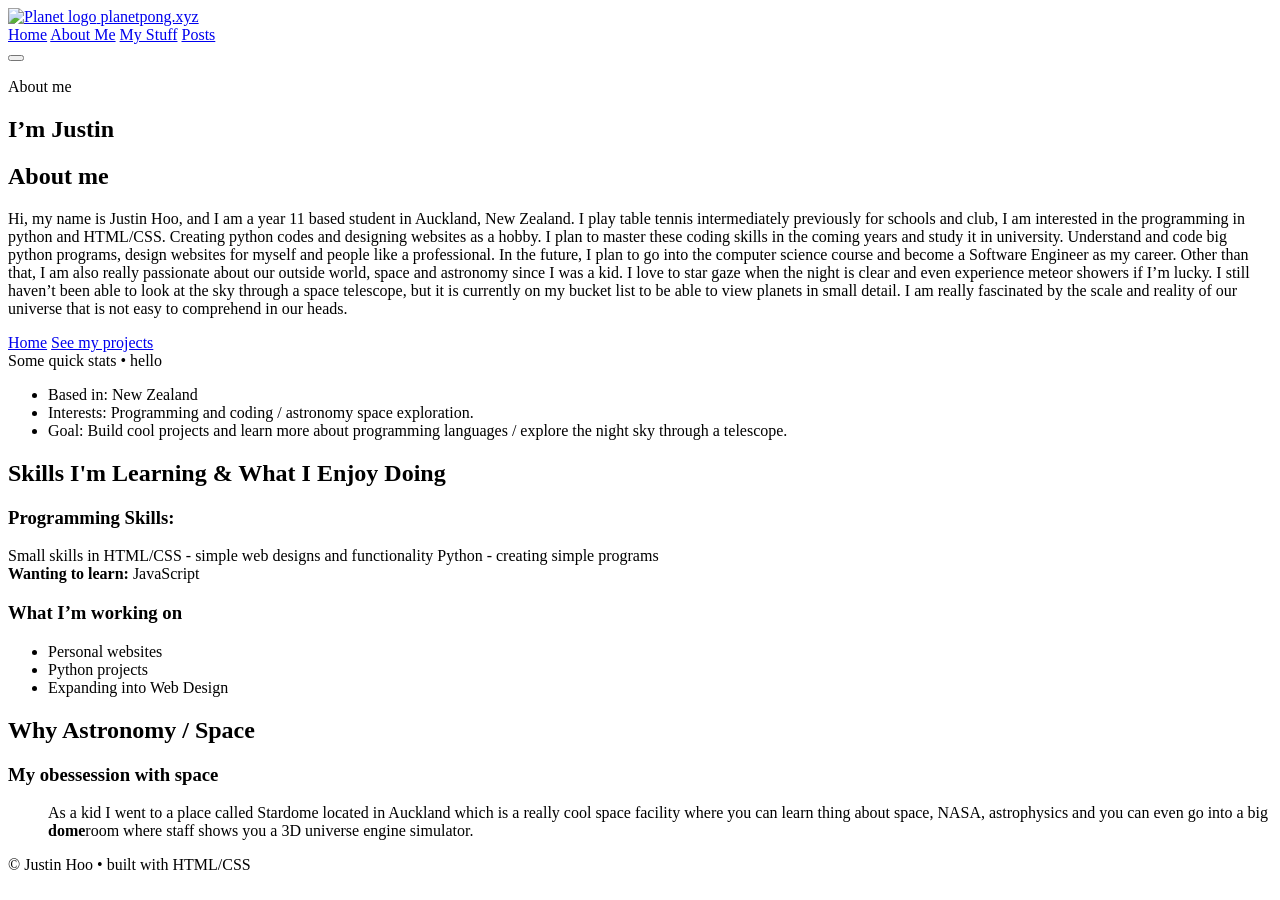
==== about.html @ 02dd9803 "Update about.html" ====
<!doctype html>
<html lang="en">
<head>
  <meta charset="UTF-8" />
  <meta name="viewport" content="width=device-width, initial-scale=1.0" />
  <title>About Me • Justin Hoo</title>
  <link rel="icon" href="mylogo.png" type="image/png">
  <link rel="stylesheet" href="style.css" />
      <link href="https://fonts.googleapis.com/css2?family=Inter:wght@300;400;600;700&family=Rubik:wght@400;500;700&display=swap" rel="stylesheet">

</head>
<body>
  <div class="bg">
    <div class="stars"></div>
    <div class="stars stars2"></div>
    <div class="stars stars3"></div>
    <div class="nebula"></div>
    <div class="vignette"></div>
  </div>

  <header class="topbar">
    <div class="container topbar__inner">
      <a class="brand" href="index.html" aria-label="Go to Home">
  <img src="mylogo.png" alt="Planet logo" class="brand__logo">

  <span class="brand__text">planetpong.xyz</span>
</a>

      <nav class="nav" aria-label="Primary">
        <a class="nav__link" href="index.html">Home</a>
        <a class="nav__link active" href="about.html">About Me</a>
        <a class="nav__link" href="projects.html">My Stuff</a>
        <a class="nav__link" href="posts.html">Posts</a>
      
      </nav>

      <button class="navbtn" id="navToggle" aria-label="Toggle menu" aria-expanded="false">
        <span></span><span></span><span></span>
      </button>
    </div>
  </header>

  <main class="container">
    <section class="section hero">
      <div class="hero__content reveal">
        <p class="kicker">About me</p>
        <h1 class="title">I’m <span class="accent">Justin</span></h1>
        <h2>About me</h2>
        <p class="subtitle">
          Hi, my name is Justin Hoo, and I am a year 11 based student in Auckland, New Zealand. I play table tennis intermediately previously for schools and club, I am interested in the programming in python and HTML/CSS. Creating python codes and designing websites as a hobby. I plan to master these coding skills in the coming years and study it in university. Understand and code big python programs, design websites for myself and people like a professional. In the future, I plan to go into the computer science course and become a Software Engineer as my career. 
          Other than that, I am also really passionate about our outside world, space and astronomy since I was a kid. I love to star gaze when the night is clear and even experience meteor showers if I’m lucky. I still haven’t been able to look at the sky through a space telescope, but it is currently on my bucket list to be able to view planets in small detail. I am really fascinated by the scale and reality of our universe that is not easy to comprehend in our heads.
        </p>
</p> 

    
        <div class="hero__actions">
          <a class="btn btn--ghost" href="index.html">Home</a>
          <a class="btn btn--ghost" href="projects.html">See my projects</a>
        </div>
      </div>

      <div class="hero__card reveal" style="--delay: 120ms">
        <div class="card">
          <div class="card__header">
            <span class="pill">Some quick stats</span>
            <span class="muted">• hello</span>
          </div>
          <ul class="list">
            <li>Based in: New Zealand</li>
            <li>Interests: Programming and coding / astronomy space exploration.</li>
            <li>Goal: Build cool projects and learn more about programming languages / explore the night sky through a telescope.</li>
          </ul>
          
        </div>
      </div>
    </section>

    <section class="section">
      <div class="section__head reveal">
        <h2>Skills I'm Learning & What I Enjoy Doing</h2>
      </div>

      <div class="grid-2">
        <div class="card reveal">
          <h3>Programming Skills:</h3>
          <div class="tags">
            <span class="tag">Small skills in HTML/CSS - simple web designs and functionality</span>
            <span class="tag">Python - creating simple programs</span>
          </div>
          <div class="note">
            <strong>Wanting to learn:</strong> JavaScript
          </div>
        </div>

        <div class="card reveal" style="--delay: 80ms">
          <h3>What I’m working on</h3>
          <p class="muted">

          </p>
          <ul class="list">
            <li>Personal websites</li>
            <li>Python projects</li>
            <li>Expanding into Web Design</li>
          </ul>
        </div>
      </div>
    </section>

    <section class="section">
      <div class="section__head reveal">
        <h2>Why Astronomy / Space</h2>
      
      </div>



        <div class="card reveal" style="--delay: 80ms">
          <h3>My obessession with space</h3>
          <p class="muted">

          </p>
          <ul class="list">
            <p>As a kid I went to a place called Stardome located in Auckland which is a really cool space facility where you can learn thing
              about space, NASA, astrophysics and you can even go into a big <strong>dome</strong>room where staff shows you a 3D universe engine simulator.
            </p>
          </ul>
        </div>
      </div>
    </section>

    <footer class="footer">
      <p class="muted small">© <span id="year"></span> Justin Hoo • built with HTML/CSS</p>
    </footer>
  </main>

  <script src="script.js"></script>
</body>
</html>
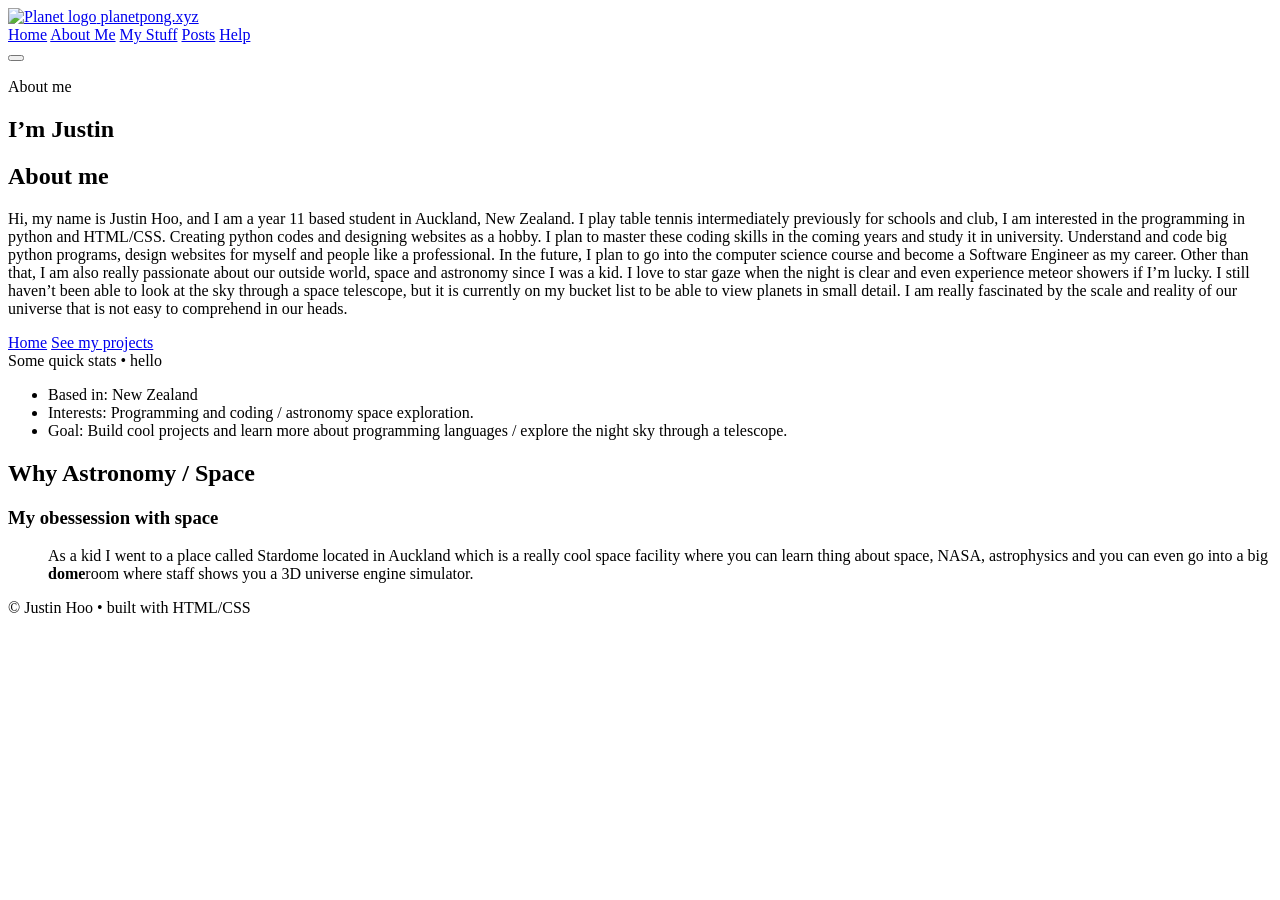
==== commit 9c9c1c68: "Add Help link to navigation menu" ====
--- a/about.html
+++ b/about.html
@@ -3,7 +3,7 @@
 <head>
   <meta charset="UTF-8" />
   <meta name="viewport" content="width=device-width, initial-scale=1.0" />
-  <title>About Me • Justin Hoo</title>
+  <title>about me • xyz</title>
   <link rel="icon" href="mylogo.png" type="image/png">
   <link rel="stylesheet" href="style.css" />
       <link href="https://fonts.googleapis.com/css2?family=Inter:wght@300;400;600;700&family=Rubik:wght@400;500;700&display=swap" rel="stylesheet">
@@ -28,9 +28,10 @@
 
       <nav class="nav" aria-label="Primary">
         <a class="nav__link" href="index.html">Home</a>
-        <a class="nav__link active" href="about.html">About Me</a>
+        <a class="nav__link" href="about.html">About Me</a>
         <a class="nav__link" href="projects.html">My Stuff</a>
         <a class="nav__link" href="posts.html">Posts</a>
+        <a class="nav__link" href="help.html">Help</a>
       
       </nav>
 
@@ -75,36 +76,6 @@
       </div>
     </section>
 
-    <section class="section">
-      <div class="section__head reveal">
-        <h2>Skills I'm Learning & What I Enjoy Doing</h2>
-      </div>
-
-      <div class="grid-2">
-        <div class="card reveal">
-          <h3>Programming Skills:</h3>
-          <div class="tags">
-            <span class="tag">Small skills in HTML/CSS - simple web designs and functionality</span>
-            <span class="tag">Python - creating simple programs</span>
-          </div>
-          <div class="note">
-            <strong>Wanting to learn:</strong> JavaScript
-          </div>
-        </div>
-
-        <div class="card reveal" style="--delay: 80ms">
-          <h3>What I’m working on</h3>
-          <p class="muted">
-
-          </p>
-          <ul class="list">
-            <li>Personal websites</li>
-            <li>Python projects</li>
-            <li>Expanding into Web Design</li>
-          </ul>
-        </div>
-      </div>
-    </section>
 
     <section class="section">
       <div class="section__head reveal">
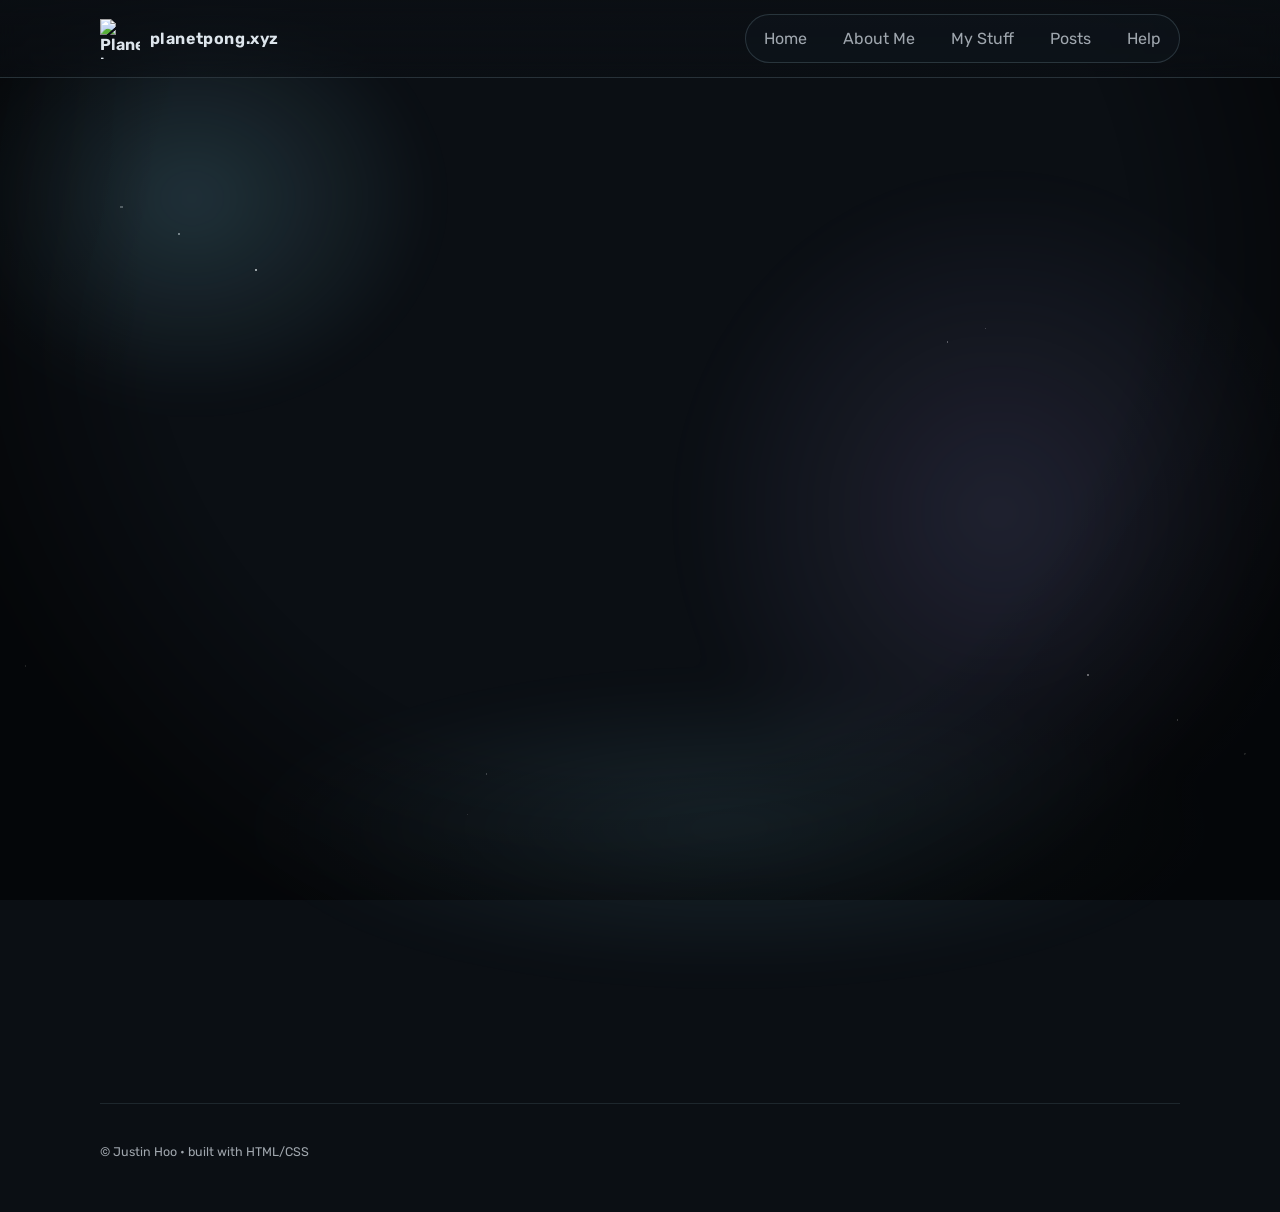
==== commit 067c27ef: "W3C markup issues fixes for all HTML pages and CSS" ====
--- a/about.html
+++ b/about.html
@@ -1,11 +1,11 @@
-<!doctype html>
+<!DOCTYPE html>
 <html lang="en">
 <head>
-  <meta charset="UTF-8" />
-  <meta name="viewport" content="width=device-width, initial-scale=1.0" />
+  <meta charset="UTF-8">
+  <meta name="viewport" content="width=device-width, initial-scale=1.0">
   <title>about me • xyz</title>
-  <link rel="icon" href="mylogo.png" type="image/png">
-  <link rel="stylesheet" href="style.css" />
+  <link rel="icon" href="mylogo.png">
+  <link rel="stylesheet" href="style.css">
       <link href="https://fonts.googleapis.com/css2?family=Inter:wght@300;400;600;700&family=Rubik:wght@400;500;700&display=swap" rel="stylesheet">
 
 </head>
@@ -51,7 +51,6 @@
           Hi, my name is Justin Hoo, and I am a year 11 based student in Auckland, New Zealand. I play table tennis intermediately previously for schools and club, I am interested in the programming in python and HTML/CSS. Creating python codes and designing websites as a hobby. I plan to master these coding skills in the coming years and study it in university. Understand and code big python programs, design websites for myself and people like a professional. In the future, I plan to go into the computer science course and become a Software Engineer as my career. 
           Other than that, I am also really passionate about our outside world, space and astronomy since I was a kid. I love to star gaze when the night is clear and even experience meteor showers if I’m lucky. I still haven’t been able to look at the sky through a space telescope, but it is currently on my bucket list to be able to view planets in small detail. I am really fascinated by the scale and reality of our universe that is not easy to comprehend in our heads.
         </p>
-</p> 
 
     
         <div class="hero__actions">
@@ -90,13 +89,13 @@
           <p class="muted">
 
           </p>
-          <ul class="list">
-            <p>As a kid I went to a place called Stardome located in Auckland which is a really cool space facility where you can learn thing
+          <p>
+            As a kid I went to a place called Stardome located in Auckland which is a really cool space facility where you can learn thing
               about space, NASA, astrophysics and you can even go into a big <strong>dome</strong>room where staff shows you a 3D universe engine simulator.
-            </p>
-          </ul>
+            
+          </p>
         </div>
-      </div>
+  
     </section>
 
     <footer class="footer">
--- a/style.css
+++ b/style.css
@@ -0,0 +1,757 @@
+/* ---------- Base ---------- */
+:root{
+  --bg: #0b0f14;
+  --panel: rgba(16, 22, 30, 0.78);
+  --panel2: rgba(16, 22, 30, 0.55);
+  --border: rgba(174, 210, 225, 0.18);
+  --text: rgba(240, 248, 255, 0.92);
+  --muted: rgba(240, 248, 255, 0.65);
+  --accent: #8fe7ff;
+  --accent2: #b7a6ff;
+  --shadow: 0 14px 45px rgba(0,0,0,.45);
+  --radius: 18px;
+  --max: 1080px;
+}
+
+*{ box-sizing: border-box; }
+html{ scroll-behavior: smooth; }
+body{
+  margin: 0;
+  font-family: ui-sans-serif, system-ui, -apple-system, Segoe UI, Roboto, Helvetica, Arial;
+  color: var(--text);
+  background: var(--bg);
+  overflow-x: hidden;
+}
+a{ color: inherit; text-decoration: none; }
+.container{ width: min(var(--max), 92vw); margin: 0 auto; }
+.section{ padding: 70px 0; }
+.section__head{ margin-bottom: 18px; }
+.section__head h2{ margin: 0 0 6px; font-size: 30px; letter-spacing: .3px; }
+.muted{ color: var(--muted); }
+.small{ font-size: 12.5px; }
+
+/* ---------- Background: stars + nebula ---------- */
+.bg{ position: fixed; inset: 0; z-index: -5; }
+.stars{
+  position: absolute; inset: 0;
+  background-image:
+    radial-gradient(2px 2px at 20% 30%, rgba(255,255,255,.85) 50%, transparent 51%),
+    radial-gradient(1px 1px at 70% 40%, rgba(255,255,255,.6) 50%, transparent 51%),
+    radial-gradient(1px 1px at 40% 80%, rgba(255,255,255,.45) 50%, transparent 51%),
+    radial-gradient(1.5px 1.5px at 85% 75%, rgba(255,255,255,.75) 50%, transparent 51%),
+    radial-gradient(1px 1px at 10% 70%, rgba(255,255,255,.5) 50%, transparent 51%);
+  opacity: .7;
+  filter: drop-shadow(0 0 6px rgba(255,255,255,.12));
+  animation: drift 26s linear infinite;
+}
+.stars2{ opacity: .5; animation-duration: 40s; transform: scale(1.2); }
+.stars3{ opacity: .35; animation-duration: 55s; transform: scale(1.35); }
+
+.nebula{
+  position: absolute; inset: -20%;
+  background:
+    radial-gradient(closest-side at 25% 30%, rgba(143,231,255,.16), transparent 55%),
+    radial-gradient(closest-side at 70% 55%, rgba(183,166,255,.12), transparent 60%),
+    radial-gradient(closest-side at 55% 80%, rgba(143,231,255,.10), transparent 60%);
+  filter: blur(18px);
+  animation: neb 18s ease-in-out infinite alternate;
+}
+.vignette{
+  position: absolute; inset: 0;
+  background: radial-gradient(circle at 50% 30%, transparent 0 55%, rgba(0,0,0,.55) 80%);
+}
+
+@keyframes drift{
+  from{ transform: translateY(0px); }
+  to{ transform: translateY(-120px); }
+}
+@keyframes neb{
+  from{ transform: translate3d(-10px, 0, 0) scale(1); opacity: .9; }
+  to{ transform: translate3d(18px, -10px, 0) scale(1.05); opacity: 1; }
+}
+
+/* ---------- Topbar ---------- */
+.topbar{
+  position: sticky; top: 0; z-index: 50;
+  backdrop-filter: blur(10px);
+  background: linear-gradient(to bottom, rgba(11,15,20,.85), rgba(11,15,20,.55));
+  border-bottom: 1px solid var(--border);
+}
+.topbar__inner{
+  display: flex; align-items: center; justify-content: space-between;
+  padding: 14px 0;
+}
+.brand{
+  display: inline-flex; align-items: center; gap: 10px;
+  font-weight: 650;
+}
+.brand__dot{
+  width: 10px; height: 10px; border-radius: 999px;
+  background: radial-gradient(circle at 30% 30%, var(--accent), var(--accent2));
+  box-shadow: 0 0 20px rgba(143,231,255,.25);
+}
+.brand__text{ letter-spacing: .6px; }
+
+.nav{
+  display: flex; gap: 12px;
+  padding: 6px;
+  border: 1px solid var(--border);
+  background: var(--panel2);
+  border-radius: 999px;
+}
+.nav__link{
+  padding: 8px 12px;
+  border-radius: 999px;
+  color: var(--muted);
+  transition: transform 180ms ease, background 180ms ease, color 180ms ease;
+}
+.nav__link:hover{
+  transform: translateY(-1px);
+  background: rgba(143,231,255,.08);
+  color: var(--text);
+}
+.nav__link.active{
+  background: rgba(143,231,255,.14);
+  color: var(--text);
+  border: 1px solid rgba(143,231,255,.18);
+}
+
+/* Mobile menu button */
+.navbtn{
+  display: none;
+  width: 44px; height: 40px;
+  border-radius: 12px;
+  background: var(--panel2);
+  border: 1px solid var(--border);
+  box-shadow: var(--shadow);
+  cursor: pointer;
+}
+.navbtn span{
+  display: block;
+  width: 18px; height: 2px;
+  margin: 4px auto;
+  background: rgba(240,248,255,.9);
+  border-radius: 999px;
+}
+
+/* ---------- Hero ---------- */
+.hero{
+  display: grid;
+  grid-template-columns: 1.25fr .9fr;
+  gap: 26px;
+  padding-top: 40px;
+}
+.kicker{
+  display: inline-block;
+  padding: 6px 10px;
+  border-radius: 999px;
+  border: 1px solid rgba(143,231,255,.18);
+  background: rgba(143,231,255,.08);
+  color: var(--muted);
+  font-size: 13px;
+}
+.title{
+  margin: 12px 0 10px;
+  font-size: clamp(34px, 4.2vw, 54px);
+  line-height: 1.05;
+  letter-spacing: .2px;
+}
+.accent{
+  background: linear-gradient(90deg, var(--accent), var(--accent2));
+  -webkit-background-clip: text;
+  background-clip: text;
+  color: transparent;
+}
+.subtitle{ margin: 0; font-size: 16.5px; line-height: 1.6; color: var(--muted); }
+
+.hero__actions{ margin-top: 18px; display: flex; gap: 10px; flex-wrap: wrap; }
+.btn{
+  display: inline-flex; align-items: center; justify-content: center;
+  gap: 8px;
+  padding: 11px 14px;
+  border-radius: 14px;
+  border: 1px solid rgba(143,231,255,.22);
+  background: rgba(143,231,255,.14);
+  color: var(--text);
+  box-shadow: 0 10px 30px rgba(0,0,0,.35);
+  transition: transform 180ms ease, background 180ms ease;
+}
+.btn:hover{ transform: translateY(-2px); background: rgba(143,231,255,.18); }
+.btn--ghost{
+  background: rgba(16,22,30,.35);
+  border: 1px solid var(--border);
+}
+.btn--small{ padding: 9px 11px; border-radius: 12px; }
+
+.btn {
+  cursor: pointer;
+  user-select: none;
+
+  outline: none;
+  border: none;
+}
+
+.btn:focus {
+  outline: none;
+}
+
+.btn:active {
+  transform: scale(0.98);
+}
+
+.chips{ margin-top: 18px; display: flex; gap: 8px; flex-wrap: wrap; }
+.chip{
+  padding: 7px 10px;
+  border-radius: 999px;
+  border: 1px solid var(--border);
+  background: rgba(16,22,30,.35);
+  color: var(--muted);
+  font-size: 13px;
+}
+
+/* ---------- Cards / layout ---------- */
+.card{
+  border: 1px solid var(--border);
+  background: var(--panel);
+  border-radius: var(--radius);
+  padding: 16px;
+  box-shadow: var(--shadow);
+}
+.card h3{ margin: 0 0 8px; }
+.card p{ margin: 0 0 10px; line-height: 1.6; }
+.card__header{
+  display: flex; justify-content: space-between; align-items: center;
+  margin-bottom: 12px;
+}
+.card__title{ margin: 0 0 8px; font-weight: 700; }
+.list{ margin: 0 0 10px; padding-left: 18px; color: var(--muted); line-height: 1.7; }
+
+.grid-2{
+  display: grid;
+  grid-template-columns: 1fr 1fr;
+  gap: 14px;
+}
+.cards{
+  display: grid;
+  grid-template-columns: repeat(3, 1fr);
+  gap: 14px;
+}
+
+.pill{
+  display: inline-flex;
+  padding: 5px 10px;
+  border-radius: 999px;
+  border: 1px solid rgba(183,166,255,.22);
+  background: rgba(183,166,255,.10);
+  color: var(--muted);
+  font-size: 12.5px;
+}
+
+.tags{ display: flex; flex-wrap: wrap; gap: 8px; }
+.tag{
+  padding: 7px 10px;
+  border-radius: 999px;
+  border: 1px solid var(--border);
+  background: rgba(16,22,30,.35);
+  color: var(--muted);
+  font-size: 13px;
+}
+
+.note{
+  margin-top: 12px;
+  padding: 12px;
+  border-radius: 14px;
+  border: 1px dashed rgba(143,231,255,.28);
+  background: rgba(143,231,255,.07);
+  color: var(--muted);
+}
+
+/* Projects + posts */
+.project__top, .post__meta{
+  display: flex; justify-content: space-between; align-items: center;
+  margin-bottom: 10px;
+}
+.project__links{
+  display: flex; gap: 10px; margin-top: 10px;
+}
+.link{
+  color: var(--text);
+  border-bottom: 1px solid rgba(143,231,255,.35);
+  padding-bottom: 2px;
+  transition: opacity 160ms ease, transform 160ms ease;
+}
+.link:hover{ opacity: .9; transform: translateY(-1px); }
+
+.linklist{ display: grid; gap: 10px; margin-top: 10px; }
+.linkrow{
+  display: flex; justify-content: space-between; gap: 12px;
+  padding: 11px 12px;
+  border-radius: 14px;
+  border: 1px solid var(--border);
+  background: rgba(16,22,30,.35);
+  transition: transform 180ms ease, background 180ms ease;
+}
+.linkrow:hover{ transform: translateY(-2px); background: rgba(143,231,255,.06); }
+
+.footer{
+  padding: 28px 0 40px;
+  border-top: 1px solid rgba(174,210,225,.12);
+}
+
+
+/* ---------- Reveal animation (FIXED) ---------- */
+.reveal{
+  opacity: 0;
+  transform: translateY(20px);
+  transition: opacity 600ms ease, transform 600ms ease;
+  transition-delay: var(--delay, 0ms);
+  will-change: opacity, transform;
+}
+
+.reveal.visible{
+  opacity: 1;
+  transform: translateY(0);
+}
+
+/* ---------- Modal ---------- */
+.modal{
+  position: fixed;
+  inset: 0;
+  z-index: 60;
+
+  display: flex;
+  align-items: center;
+  justify-content: center;
+
+  background: rgba(0,0,0,.55);
+
+  opacity: 0;
+  visibility: hidden;
+  pointer-events: none;
+
+  transition: opacity 0.25s ease, visibility 0.25s ease;
+}
+
+/* ---------- MODAL (FIXED ANIMATION) ---------- */
+.modal{
+  position: fixed;
+  inset: 0;
+  z-index: 60;
+
+  display: flex;
+  align-items: center;
+  justify-content: center;
+
+  background: rgba(0,0,0,.55);
+
+  opacity: 0;
+  visibility: hidden;
+  pointer-events: none;
+
+  transition: opacity 0.3s ease, visibility 0.3s ease;
+}
+
+.modal.show{
+  opacity: 1;
+  visibility: visible;
+  pointer-events: auto;
+}
+
+.modal__panel{
+  width: min(760px, 96vw);
+  border-radius: 18px;
+  border: 1px solid var(--border);
+  background: rgba(10,14,19,.88);
+  backdrop-filter: blur(10px);
+  box-shadow: var(--shadow);
+  padding: 14px;
+
+  transform: scale(0.85);
+  opacity: 0;
+
+  transition: transform 0.35s cubic-bezier(.2,.9,.2,1), opacity 0.25s ease;
+}
+
+.modal.show .modal__panel{
+  transform: scale(1);
+  opacity: 1;
+}
+
+/* ---------- Responsive ---------- */
+@media (max-width: 920px){
+  .hero{ grid-template-columns: 1fr; }
+  .cards{ grid-template-columns: 1fr; }
+  .grid-2{ grid-template-columns: 1fr; }
+  .nav{ display: none; }
+  .navbtn{ display: inline-block; }
+  .nav.open{
+    display: flex;
+    position: absolute;
+    right: 4vw;
+    top: 62px;
+    flex-direction: column;
+    padding: 10px;
+    border-radius: 16px;
+    width: min(240px, 92vw);
+  }
+}
+
+/* ---------- Section divider ---------- */
+.divider{
+  width: 100%;
+
+  display: flex;
+  justify-content: center;
+
+  margin: 40px 0;
+}
+
+.divider span{
+  width: min(100%, var(--max));
+  border-top: 1px dashed rgba(125,211,252,0.25);
+  display: block;
+}
+
+.linkrow{
+  display: flex;
+  align-items: center;
+  justify-content: space-between;
+  gap: 12px;
+}
+
+.linkleft{
+  display: flex;
+  align-items: center;
+  gap: 10px;
+}
+
+.icon{
+  font-size: 18px;
+  color: var(--accent);
+  min-width: 20px; /* keeps alignment consistent */
+}
+
+.logo{
+  border: 2px solid #ffffff;
+ 
+  
+}
+
+body {
+  font-family: 'Rubik', sans-serif;
+}
+
+h1, h2, h3 {
+  font-family: 'Rubik', sans-serif;
+}
+
+
+.brand {
+  display: flex;
+  text-align: left;
+  gap: 0.6rem;
+  text-decoration: none;
+}
+
+.brand__logo {
+  width: 40px;        /* adjust size if needed */
+  height: 40px;
+  object-fit: contain;
+}
+
+.success-popup{
+  position: fixed;
+  inset: 0;
+  z-index: 1000;
+
+  display: flex;
+  justify-content: center;
+  align-items: center;
+
+  background: rgba(0, 0, 0, 0.6);
+  backdrop-filter: blur(6px);
+
+  opacity: 0;
+  visibility: hidden;
+  pointer-events: none;
+
+  transition: opacity 0.25s ease, visibility 0.25s ease;
+}
+
+.success-popup.active .success-box{
+  transform: scale(1);
+  opacity: 1;
+}
+
+.success-box{
+  transform: scale(0.85);
+  opacity: 0;
+
+  transition: transform 0.3s ease, opacity 0.25s ease;
+}
+
+.success-popup {
+  display: none;
+  position: fixed;
+  inset: 0;
+  z-index: 1000;
+
+  background: rgba(0, 0, 0, 0.6);
+  backdrop-filter: blur(6px);
+
+  justify-content: center;
+  align-items: center;
+}
+
+
+
+
+/* CHECKMARK CIRCLE */
+.checkmark-circle {
+  width: 90px;
+  height: 90px;
+
+  margin: 0 auto 15px auto;
+
+  border-radius: 50%;
+
+  border: 3px solid #3ee28f;
+
+  display: flex;
+  justify-content: center;
+  align-items: center;
+
+  animation: pop 0.3s ease-out;
+}
+
+/* SVG CHECKMARK */
+.checkmark {
+  width: 50px;
+  height: 50px;
+
+  fill: none;
+  stroke: #3ee28f;
+  stroke-width: 4;
+  stroke-linecap: round;
+  stroke-linejoin: round;
+
+  stroke-dasharray: 48;
+  stroke-dashoffset: 48;
+
+  animation: draw 0.6s ease forwards 0.2s;
+}
+
+/* ANIMATIONS */
+@keyframes draw {
+  to {
+    stroke-dashoffset: 0;
+  }
+}
+
+@keyframes pop {
+  0% {
+    transform: scale(0.6);
+    opacity: 0;
+  }
+  100% {
+    transform: scale(1);
+    opacity: 1;
+  }
+}
+
+/* ---------- POPUP (FIXED) ---------- */
+.popup{
+  position: fixed;
+  inset: 0;
+  z-index: 999;
+
+  display: flex;
+  justify-content: center;
+  align-items: center;
+
+  background: rgba(0, 0, 0, 0.55);
+  backdrop-filter: blur(6px);
+
+  opacity: 0;
+  visibility: hidden;
+  pointer-events: none;
+
+  transition: opacity 0.25s ease, visibility 0.25s ease;
+}
+
+.popup.active{
+  opacity: 1;
+  visibility: visible;
+  pointer-events: auto;
+}
+
+.popup-content{
+  transform: scale(0.85);
+  opacity: 0;
+
+  transition: transform 0.25s ease, opacity 0.25s ease;
+}
+
+.popup.active .popup-content{
+  transform: scale(1);
+  opacity: 1;
+}
+
+.link,
+.expand-btn {
+  font-family: 'Rubik', sans-serif;
+  background: transparent;
+  border: none;
+  color: var(--text);
+  cursor: pointer;
+  font-size: 14px;
+
+  display: inline-flex;
+  align-items: center;
+  gap: 6px;
+
+  padding: 0;
+  border-bottom: 1px solid rgba(143,231,255,0.4);
+
+  transition: transform 200ms ease, opacity 200ms ease;
+}
+
+
+/* expand button feel */
+.expand-btn {
+  display: inline-flex;
+  align-items: center;
+  gap: 6px;
+  border-bottom: 1px solid rgba(143,231,255,0.4);
+  transition: transform 200ms ease, opacity 200ms ease;
+}
+
+.expand-btn:hover {
+  transform: translateY(-2px);
+  opacity: 0.85;
+}
+
+/* ---------- MODAL (FIXED + ANIMATED) ---------- */
+.modal{
+  position: fixed;
+  inset: 0;
+  z-index: 60;
+
+  display: flex;
+  align-items: center;
+  justify-content: center;
+
+  background: rgba(0,0,0,.55);
+
+  opacity: 0;
+  visibility: hidden;
+  pointer-events: none;
+
+  transition: opacity 0.25s ease, visibility 0.25s ease;
+}
+
+.modal.show{
+  opacity: 1;
+  visibility: visible;
+  pointer-events: auto;
+}
+
+.modal__panel{
+  width: min(760px, 96vw);
+  border-radius: 18px;
+  border: 1px solid var(--border);
+  background: rgba(10,14,19,.88);
+  backdrop-filter: blur(10px);
+  box-shadow: var(--shadow);
+  padding: 14px;
+
+  transform: scale(0.92);
+  transition: transform 0.25s ease;
+}
+
+.modal.show .modal__panel{
+  transform: scale(1);
+}
+
+.modal__panel{
+  transition: transform 0.35s cubic-bezier(.2,.9,.2,1);
+}
+
+.modal{
+  transition: opacity 0.3s ease;
+}
+
+
+.status-banner{
+  width: 100%;
+  display: flex;
+  justify-content: center;
+  text-align: center;
+}
+/* ---------- Mobile Nav ---------- */
+
+.menu-toggle{
+  display: none;
+
+  background: transparent;
+  border: none;
+
+  color: white;
+
+  font-size: 1.8rem;
+
+  cursor: pointer;
+
+  z-index: 1001;
+}
+
+/* Mobile */
+
+@media (max-width: 768px){
+
+  .menu-toggle{
+    display: block;
+  }
+
+  .nav{
+    position: absolute;
+
+    top: 80px;
+    right: 20px;
+
+    width: 220px;
+
+    padding: 20px;
+
+    border-radius: 20px;
+
+    background: rgba(15,20,28,0.95);
+
+    border: 1px solid rgba(255,255,255,0.08);
+
+    backdrop-filter: blur(20px);
+
+    display: flex;
+    flex-direction: column;
+    gap: 16px;
+
+    opacity: 0;
+    visibility: hidden;
+    transform: translateY(-10px);
+
+    transition: 0.3s ease;
+
+    z-index: 1000;
+  }
+
+  .nav.show{
+    opacity: 1;
+    visibility: visible;
+    transform: translateY(0);
+  }
+
+  /* Hide desktop nav layout */
+  .topbar__inner{
+    position: relative;
+  }
+}
